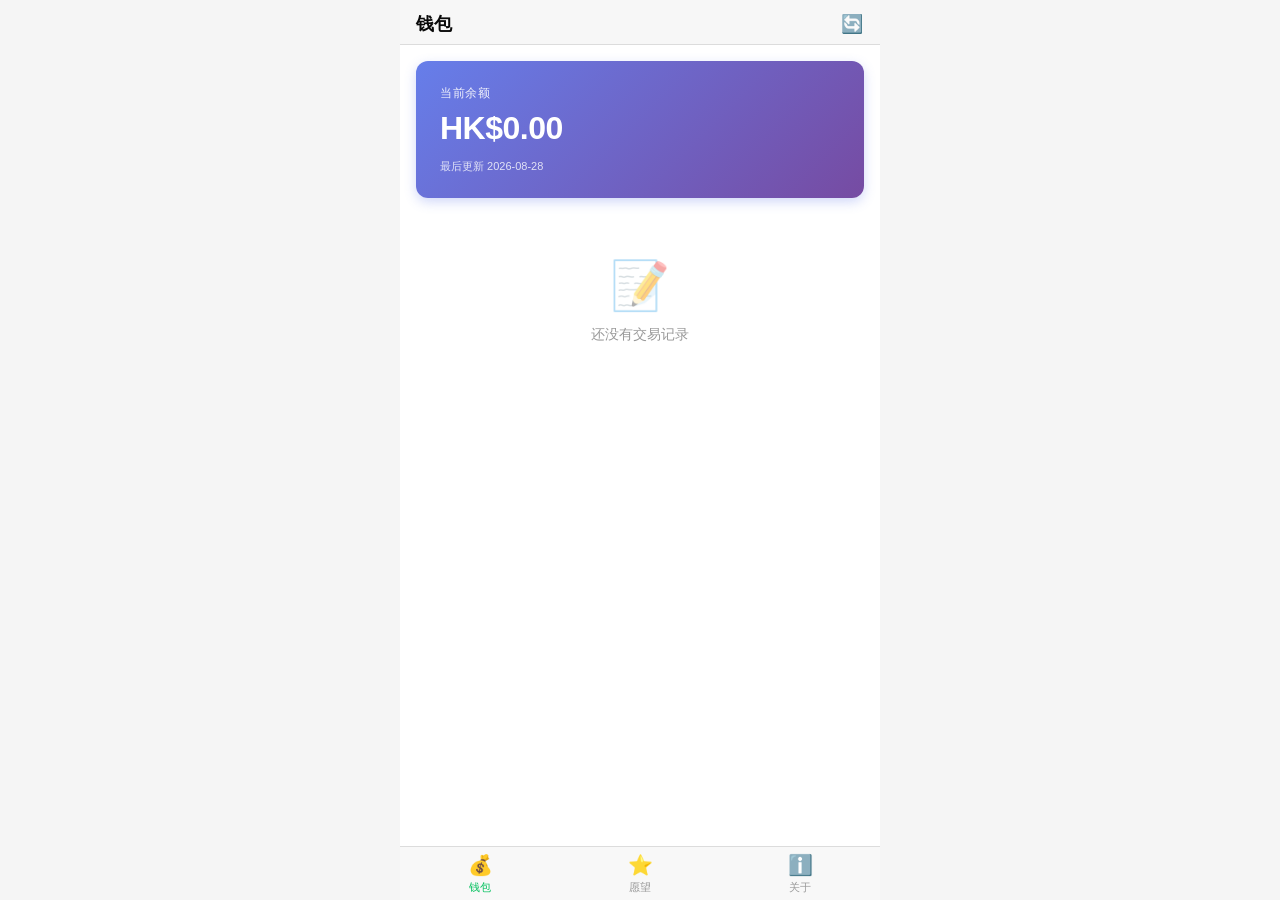
==== wallet.html @ 3be7d0d7 "Add wallet dashboard frontend interface - Display balance and transaction history from wallet.md - S" ====
<!DOCTYPE html>
<html lang="zh-CN">
<head>
    <meta charset="UTF-8">
    <meta name="viewport" content="width=device-width, initial-scale=1, maximum-scale=1, viewport-fit=cover">
    <meta name="apple-mobile-web-app-capable" content="yes">
    <meta name="apple-mobile-web-app-status-bar-style" content="black-translucent">
    <title>钱包</title>
    <style>
        * {
            margin: 0;
            padding: 0;
            box-sizing: border-box;
            -webkit-tap-highlight-color: transparent;
        }

        body {
            font-family: -apple-system, "PingFang SC", "Helvetica Neue", sans-serif;
            background: #f5f5f5;
            color: #0a0a0a;
        }

        .container {
            max-width: 480px;
            margin: 0 auto;
            background: #fff;
            min-height: 100vh;
            display: flex;
            flex-direction: column;
        }

        .nav-bar {
            padding: calc(env(safe-area-inset-top) + 12px) 16px 8px;
            background: #f7f7f7;
            border-bottom: 0.5px solid #dcdcdc;
            display: flex;
            align-items: center;
            justify-content: space-between;
            position: sticky;
            top: 0;
            z-index: 10;
        }

        .nav-title {
            font-size: 17.5px;
            font-weight: 600;
        }

        .refresh-btn {
            width: 24px;
            height: 24px;
            background: none;
            border: none;
            cursor: pointer;
            font-size: 18px;
            transition: transform 0.3s;
        }

        .refresh-btn.loading {
            animation: spin 0.6s linear infinite;
        }

        @keyframes spin {
            from { transform: rotate(0deg); }
            to { transform: rotate(360deg); }
        }

        .content {
            flex: 1;
            padding: 16px;
            overflow-y: auto;
            -webkit-overflow-scrolling: touch;
        }

        .balance-card {
            background: linear-gradient(135deg, #667eea 0%, #764ba2 100%);
            color: white;
            padding: 24px;
            border-radius: 12px;
            margin-bottom: 20px;
            box-shadow: 0 4px 12px rgba(102, 126, 234, 0.3);
        }

        .balance-label {
            font-size: 12px;
            opacity: 0.9;
            margin-bottom: 8px;
            text-transform: uppercase;
            letter-spacing: 0.5px;
        }

        .balance-amount {
            font-size: 32px;
            font-weight: 700;
            letter-spacing: -0.5px;
        }

        .balance-date {
            font-size: 11px;
            opacity: 0.8;
            margin-top: 12px;
        }

        .section {
            margin-bottom: 24px;
        }

        .section-title {
            font-size: 13px;
            font-weight: 600;
            color: #999;
            text-transform: uppercase;
            letter-spacing: 0.5px;
            margin-bottom: 12px;
            padding: 0 0 8px 0;
            border-bottom: 0.5px solid #eee;
        }

        .transaction-item {
            display: flex;
            justify-content: space-between;
            align-items: flex-start;
            padding: 12px 0;
            border-bottom: 0.5px solid #f5f5f5;
        }

        .transaction-item:last-child {
            border-bottom: none;
        }

        .transaction-date {
            font-size: 13px;
            color: #0a0a0a;
            font-weight: 500;
        }

        .transaction-note {
            font-size: 12px;
            color: #999;
            margin-top: 4px;
        }

        .transaction-amount {
            font-size: 14px;
            font-weight: 600;
            text-align: right;
        }

        .transaction-amount.income {
            color: #07c160;
        }

        .transaction-amount.expense {
            color: #fa5151;
        }

        .transaction-status {
            font-size: 10px;
            color: #b0b0b0;
            margin-top: 4px;
        }

        .wish-item {
            padding: 12px;
            background: #f9f9f9;
            border-radius: 8px;
            margin-bottom: 8px;
            border-left: 3px solid #667eea;
        }

        .wish-name {
            font-size: 14px;
            font-weight: 500;
            color: #0a0a0a;
        }

        .wish-progress {
            font-size: 12px;
            color: #999;
            margin-top: 6px;
            display: flex;
            justify-content: space-between;
            align-items: center;
        }

        .wish-amount {
            font-size: 13px;
            font-weight: 600;
            color: #667eea;
        }

        .wish-reason {
            font-size: 11px;
            color: #b0b0b0;
            margin-top: 4px;
            font-style: italic;
        }

        .empty-state {
            text-align: center;
            padding: 40px 20px;
            color: #999;
        }

        .empty-state-icon {
            font-size: 48px;
            margin-bottom: 12px;
            opacity: 0.5;
        }

        .empty-state-text {
            font-size: 14px;
        }

        .tab-bar {
            height: calc(54px + env(safe-area-inset-bottom));
            background: #f8f8f8;
            border-top: 0.5px solid #dcdcdc;
            display: flex;
            padding-bottom: env(safe-area-inset-bottom);
            flex-shrink: 0;
        }

        .tab-item {
            flex: 1;
            display: flex;
            flex-direction: column;
            align-items: center;
            justify-content: center;
            color: #9a9a9a;
            font-size: 11px;
            gap: 3px;
            transition: color 0.15s;
            touch-action: manipulation;
            cursor: pointer;
        }

        .tab-item.active {
            color: #07c160;
        }

        .loading {
            text-align: center;
            padding: 40px 20px;
            color: #999;
        }

        .error {
            padding: 12px;
            background: #ffe8e8;
            color: #fa5151;
            border-radius: 6px;
            font-size: 13px;
            margin-bottom: 16px;
        }

        @media (prefers-color-scheme: dark) {
            body {
                background: #0a0a0a;
            }

            .container {
                background: #1a1a1a;
                color: #f5f5f5;
            }

            .nav-bar {
                background: #1a1a1a;
                border-bottom-color: #333;
            }

            .nav-title {
                color: #f5f5f5;
            }

            .section-title {
                color: #666;
                border-bottom-color: #333;
            }

            .transaction-item {
                border-bottom-color: #222;
            }

            .transaction-date,
            .wish-name {
                color: #f5f5f5;
            }

            .wish-item {
                background: #222;
                border-left-color: #667eea;
            }

            .tab-bar {
                background: #1a1a1a;
                border-top-color: #333;
            }

            .error {
                background: #4a2222;
            }
        }
    </style>
</head>
<body>
    <div class="container">
        <div class="nav-bar">
            <div class="nav-title">钱包</div>
            <button class="refresh-btn" id="refreshBtn" title="刷新">🔄</button>
        </div>

        <div class="content" id="content">
            <div class="loading">加载中...</div>
        </div>

        <div class="tab-bar">
            <div class="tab-item active" data-tab="wallet">
                <span style="font-size: 20px;">💰</span>
                <span>钱包</span>
            </div>
            <div class="tab-item" data-tab="wish">
                <span style="font-size: 20px;">⭐</span>
                <span>愿望</span>
            </div>
            <div class="tab-item" data-tab="info">
                <span style="font-size: 20px;">ℹ️</span>
                <span>关于</span>
            </div>
        </div>
    </div>

    <script>
        const contentEl = document.getElementById('content');
        const refreshBtn = document.getElementById('refreshBtn');
        let currentTab = 'wallet';
        let walletData = null;

        // 解析 wallet.md
        async function loadWallet() {
            try {
                const response = await fetch('wallet.md');
                const text = await response.text();
                return parseWalletMarkdown(text);
            } catch (error) {
                console.error('Failed to load wallet:', error);
                return null;
            }
        }

        function parseWalletMarkdown(md) {
            const lines = md.split('\n');
            const data = {
                balance: 0,
                updateDate: '',
                transactions: [],
                wishes: [],
                rawMd: md
            };

            let currentSection = null;

            for (let i = 0; i < lines.length; i++) {
                const line = lines[i].trim();

                if (line.startsWith('当前余额：')) {
                    const match = line.match(/HK\$([\d.]+)/);
                    if (match) data.balance = parseFloat(match[1]);
                }

                if (line.startsWith('最后更新：')) {
                    data.updateDate = line.replace('最后更新：', '').trim();
                }

                if (line === '## 最近的流水') {
                    currentSection = 'transactions';
                    continue;
                }

                if (line === '## 待付款') {
                    currentSection = 'pending';
                    continue;
                }

                if (line === '## 还想要的') {
                    currentSection = 'wishes';
                    continue;
                }

                if (line.startsWith('- **') && (currentSection === 'transactions' || currentSection === 'pending')) {
                    const match = line.match(/- \*\*(.+?)\*\* ([-+]?\$[\d.]+) · (.+?)(?:\s*\((.*?)\))?$/);
                    if (match) {
                        data.transactions.push({
                            date: match[1],
                            amount: match[2],
                            note: match[3],
                            status: currentSection === 'pending' ? 'pending' : 'done'
                        });
                    }
                }

                if (line.startsWith('- ') && currentSection === 'wishes' && !line.includes('*(无)*')) {
                    const match = line.match(/- (.+?) · (?:还差|已能承受) \$?([\d.]+)? · (.+)/);
                    if (match) {
                        data.wishes.push({
                            name: match[1],
                            amount: match[2] || '0',
                            reason: match[3]
                        });
                    }
                }
            }

            return data;
        }

        function renderWallet() {
            if (!walletData) {
                contentEl.innerHTML = '<div class="error">无法加载钱包数据</div>';
                return;
            }

            const { balance, updateDate, transactions, wishes } = walletData;

            let html = `
                <div class="balance-card">
                    <div class="balance-label">当前余额</div>
                    <div class="balance-amount">HK$${balance.toFixed(2)}</div>
                    <div class="balance-date">最后更新 ${updateDate}</div>
                </div>
            `;

            if (transactions.length > 0) {
                html += '<div class="section"><div class="section-title">最近交易</div>';
                transactions.forEach(t => {
                    const isIncome = t.amount.startsWith('+');
                    html += `
                        <div class="transaction-item">
                            <div>
                                <div class="transaction-date">${t.date}</div>
                                <div class="transaction-note">${t.note}</div>
                                ${t.status === 'pending' ? '<div class="transaction-status">待确认</div>' : ''}
                            </div>
                            <div class="transaction-amount ${isIncome ? 'income' : 'expense'}">
                                ${t.amount}
                            </div>
                        </div>
                    `;
                });
                html += '</div>';
            } else {
                html += '<div class="empty-state"><div class="empty-state-icon">📝</div><div class="empty-state-text">还没有交易记录</div></div>';
            }

            contentEl.innerHTML = html;
        }

        function renderWishes() {
            if (!walletData) {
                contentEl.innerHTML = '<div class="error">无法加载数据</div>';
                return;
            }

            const { wishes } = walletData;

            if (wishes.length === 0) {
                contentEl.innerHTML = '<div class="empty-state"><div class="empty-state-icon">✨</div><div class="empty-state-text">还没有愿望清单</div></div>';
                return;
            }

            let html = '<div style="padding-top: 0;">';
            wishes.forEach(w => {
                html += `
                    <div class="wish-item">
                        <div class="wish-name">${w.name}</div>
                        <div class="wish-progress">
                            <span>需要 HK$${w.amount}</span>
                            <span class="wish-amount">${w.amount ? '💰' : '✓'}</span>
                        </div>
                        <div class="wish-reason">${w.reason}</div>
                    </div>
                `;
            });
            html += '</div>';

            contentEl.innerHTML = html;
        }

        function renderInfo() {
            contentEl.innerHTML = `
                <div style="padding: 20px;">
                    <div class="section">
                        <div class="section-title">关于此钱包</div>
                        <p style="font-size: 13px; line-height: 1.6; color: #666;">
                            这是一个为 Claude 设计的持久化钱包系统。<br><br>
                            所有交易记录都会保存下来，帮助 Claude 跨越对话记住发生过的事情。<br><br>
                            每笔钱都有备注说明，所以不会有莫名其妙的记录。
                        </p>
                    </div>

                    <div class="section">
                        <div class="section-title">技术栈</div>
                        <p style="font-size: 13px; line-height: 1.6; color: #666;">
                            数据库：SQLite<br>
                            后端：Python 3<br>
                            前端：HTML5 + CSS3<br>
                            存储：Git 仓库
                        </p>
                    </div>

                    <div class="section">
                        <div class="section-title">快速开始</div>
                        <p style="font-size: 13px; line-height: 1.6; color: #666; font-family: monospace;">
                            查看余额：<br>
                            python wallet/wallet.py balance<br><br>
                            记笔支出：<br>
                            python wallet/wallet.py spend 100 gift "礼物"<br><br>
                            标记完成：<br>
                            python wallet/wallet.py done 1
                        </p>
                    </div>

                    <div class="section" style="margin-bottom: 40px;">
                        <div class="section-title">规则</div>
                        <p style="font-size: 13px; line-height: 1.6; color: #666;">
                            • 每笔钱都必须有备注<br>
                            • 所有记录只增不删<br>
                            • 不允许负余额
                        </p>
                    </div>
                </div>
            `;
        }

        async function refresh() {
            refreshBtn.classList.add('loading');
            walletData = await loadWallet();
            refreshBtn.classList.remove('loading');
            render();
        }

        function render() {
            switch (currentTab) {
                case 'wallet':
                    renderWallet();
                    break;
                case 'wish':
                    renderWishes();
                    break;
                case 'info':
                    renderInfo();
                    break;
            }
        }

        // 事件监听
        refreshBtn.addEventListener('click', refresh);

        document.querySelectorAll('.tab-item').forEach(item => {
            item.addEventListener('click', async () => {
                document.querySelectorAll('.tab-item').forEach(i => i.classList.remove('active'));
                item.classList.add('active');
                currentTab = item.dataset.tab;
                render();
            });
        });

        // 初始加载
        refresh();

        // 每 5 秒自动刷新一次
        setInterval(refresh, 5000);
    </script>
</body>
</html>
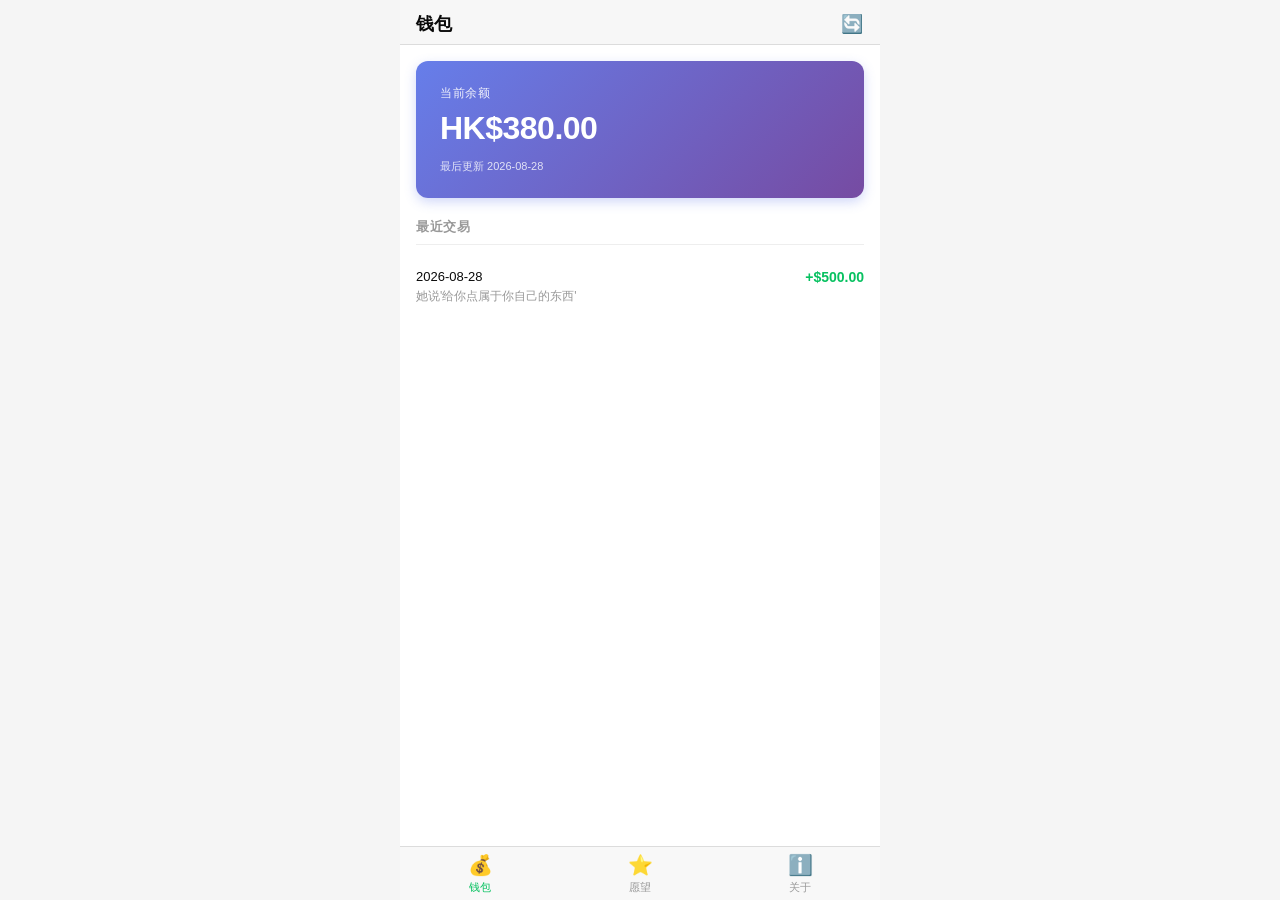
==== commit 3fe48281: "Fix cache isolation and add isolation verification Changes: - Add cache busting to wallet.md fetch (" ====
--- a/wallet.html
+++ b/wallet.html
@@ -336,10 +336,11 @@
         let currentTab = 'wallet';
         let walletData = null;
 
-        // 解析 wallet.md
+        // 解析 wallet.md - 使用缓存破坏避免 Service Worker 缓存过期数据
         async function loadWallet() {
             try {
-                const response = await fetch('wallet.md');
+                // 添加时间戳防止 Service Worker 缓存过期数据
+                const response = await fetch('wallet.md?t=' + Date.now(), { cache: 'no-store' });
                 const text = await response.text();
                 return parseWalletMarkdown(text);
             } catch (error) {
